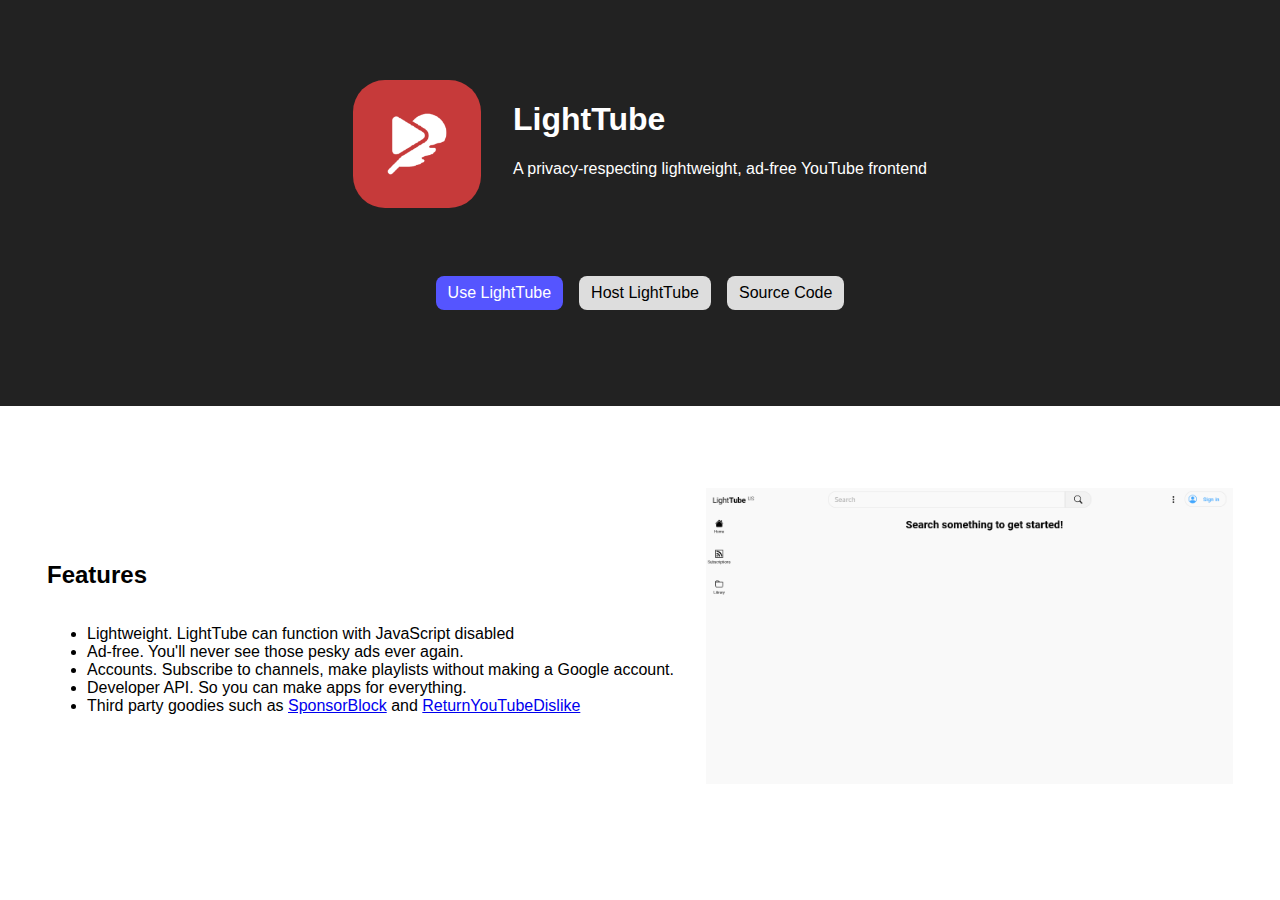
==== index.html @ e413b794 "Initial commit" ====
<!DOCTYPE html>
<html lang="en">
<head>
	<meta charset="UTF-8">
	<title>LightTube</title>
	<link rel="stylesheet" href="css/home.css">
</head>
<body>
<div class="top-screen-container">
	<div class="top-screen">
		<div class="sidebyside">
			<div>
				<img src="img/logo.png" alt="LightTube Icon" class="mainlogo">
			</div>
			<div>
				<h1>LightTube</h1>
				<p>A privacy-respecting lightweight, ad-free YouTube frontend</p>
			</div>
		</div>
		<div class="buttons-group">
			<a class="button-primary" href="instances.html">Use LightTube</a>
			<a class="button-secondary" href="https://docs.lighttube.org/host">Host LightTube</a>
			<a class="button-secondary" href="https://github.com/lighttube-org/LightTube">Source Code</a>
		</div>
	</div>
</div>

<div class="image-sbs">
	<div class="features">
		<h2>Features</h2>
		<ul>
			<li>Lightweight. LightTube can function with JavaScript disabled</li>
			<li>Ad-free. You'll never see those pesky ads ever again.</li>
			<li>Accounts. Subscribe to channels, make playlists without making a Google account.</li>
			<li>Developer API. So you can make apps for everything.</li>
			<li>Third party goodies such as <a href="https://sponsor.ajay.app/">SponsorBlock</a> and <a href="https://www.returnyoutubedislike.com/">ReturnYouTubeDislike</a></li>
		</ul>
	</div>
	<div class="image-sbs_img">
		<img id="screenshot" src="img/screenshots/0.png" alt="LightTube Screenshot"/>
	</div>
</div>

<script src="js/home.js"></script>

</body>
</html>
---- css/home.css ----
body {
	margin: 0;

	font-family: sans-serif;
}

* {
	box-sizing: border-box;
}

.top-screen-container {
	background-color: #222;
	padding: 5rem 0;
}

.top-screen {
	color: white;
	margin: 0 3rem;
	display: flex;
	gap: 3rem;
	flex-direction: column;
}

.sidebyside {
	display: flex;
	flex-direction: row;
	max-width: 700px;
	margin: auto;
	gap: 32px;
}

.mainlogo {
	width: 128px;
	border-radius: 32px;
}

.buttons-group {
	display: flex;
	align-items: center;
	justify-content: center;
	gap: 16px;
	margin: 1rem 0;
}

*[class^="button-"] {
	padding: 8px 12px;
	text-decoration: none;
	cursor: pointer;
}

.button-primary {
	color: white;
	background-color: #55f;
	border-radius: 8px;
}

.button-primary:hover {
	background-color: #44e;
}

.button-secondary {
	color: black;
	background-color: #ddd;
	border-radius: 8px;
}

.button-secondary:hover {
	background-color: #ccc;
}

.image-sbs {
	display: grid;
	grid-template-areas: ". .";
	max-width: 1250px;
	margin:  3rem auto;
	gap: 32px;
	padding: 2rem;
}

.image-sbs_img {
	display: flex;
	align-items: center;
	justify-content: center;
}

.image-sbs_img img {
	width: 100%;
}

@media screen and (min-width: 900px) {
	.features {
		min-height: 300px;
		display: flex;
		flex-direction: column;
		justify-content: center;
	}
}

@media screen and (max-width: 900px) {
	.image-sbs {
		grid-template-areas: "." ".";
	}
}
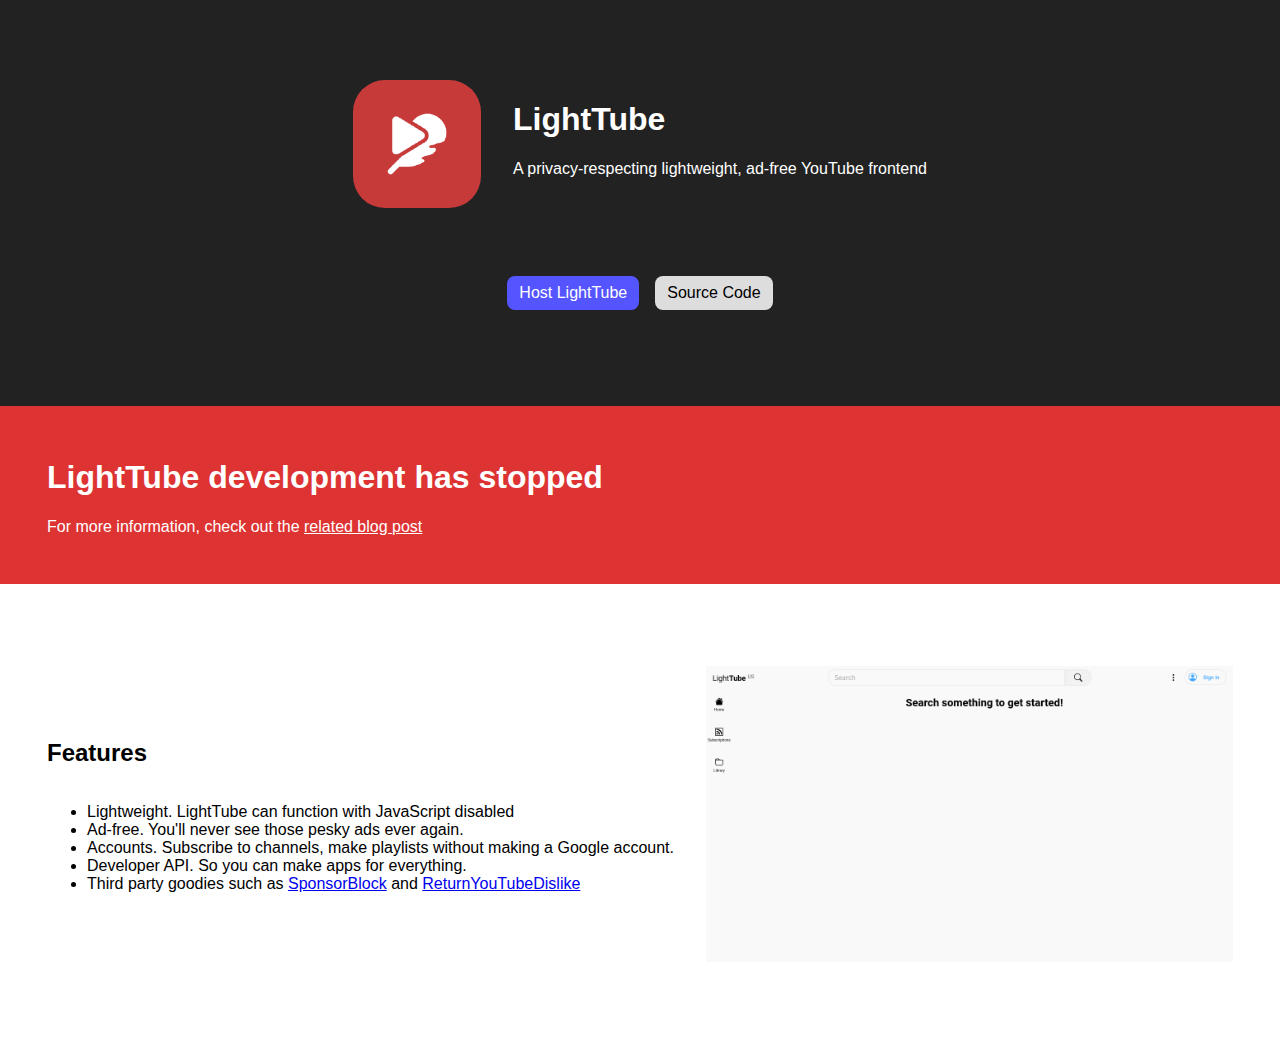
==== commit b06b3b9d: "Add an EOL disclaimer" ====
--- a/index.html
+++ b/index.html
@@ -2,6 +2,7 @@
 <html lang="en">
 <head>
 	<meta charset="UTF-8">
+	<meta name="viewport" content="width=device-width, initial-scale=1.0">
 	<title>LightTube</title>
 	<link rel="stylesheet" href="css/home.css">
 </head>
@@ -18,10 +19,16 @@
 			</div>
 		</div>
 		<div class="buttons-group">
-			<a class="button-primary" href="instances.html">Use LightTube</a>
-			<a class="button-secondary" href="https://docs.lighttube.org/host">Host LightTube</a>
+			<a class="button-primary" href="https://github.com/lighttube-org/LightTube/wiki/Hosting-&-Configuration">Host LightTube</a>
 			<a class="button-secondary" href="https://github.com/lighttube-org/LightTube">Source Code</a>
 		</div>
+	</div>
+</div>
+
+<div class="note">
+	<div>
+		<h1>LightTube development has stopped</h1>
+		<p>For more information, check out the <a href="https://blog.kuylar.dev/lighttube-end-of-development/">related blog post</a></p>
 	</div>
 </div>
 
--- a/css/home.css
+++ b/css/home.css
@@ -46,6 +46,7 @@
 	padding: 8px 12px;
 	text-decoration: none;
 	cursor: pointer;
+	text-align: center;
 }
 
 .button-primary {
@@ -66,6 +67,21 @@
 
 .button-secondary:hover {
 	background-color: #ccc;
+}
+
+.note {
+	background-color: #d33;
+}
+
+.note div {
+	padding: 2rem;
+	margin: auto;
+	max-width: 1250px;
+	color: white;
+}
+
+.note a {
+	color: white;
 }
 
 .image-sbs {
@@ -100,4 +116,14 @@
 	.image-sbs {
 		grid-template-areas: "." ".";
 	}
+}
+
+@media screen and (max-width: 500px) {
+	.sidebyside {
+		flex-direction: column;
+	}
+
+	.buttons-group {
+		flex-wrap: wrap;
+	}
 }